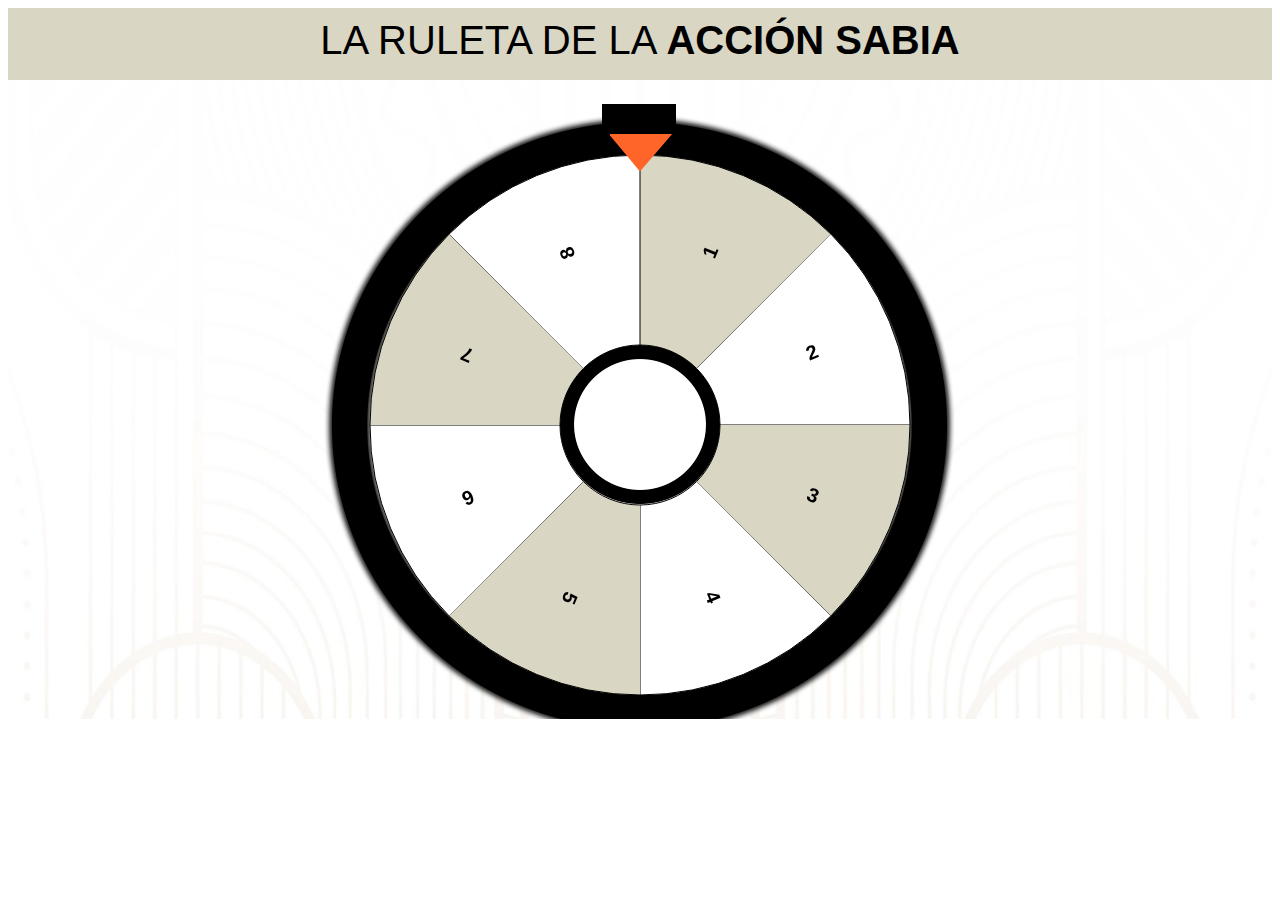
==== iframe.html @ e20a7a5d "modificacion css" ====
<!DOCTYPE html>
<html xmlns="http://www.w3.org/1999/xhtml">

<head>
    <style>
        .embed-container {
            position: relative;
            padding-bottom: 56.25%;
            height: 0;
            overflow: hidden;
        }

        .embed-container iframe {
            position: absolute;
            top: 0;
            left: 0;
            width: 100%;
            height: 100%;
        }
    </style>
</head>

<body>
    <div class="embed-container">
        <iframe src="index.html" frameborder="0" allowfullscreen></iframe>
    </div>
</body>
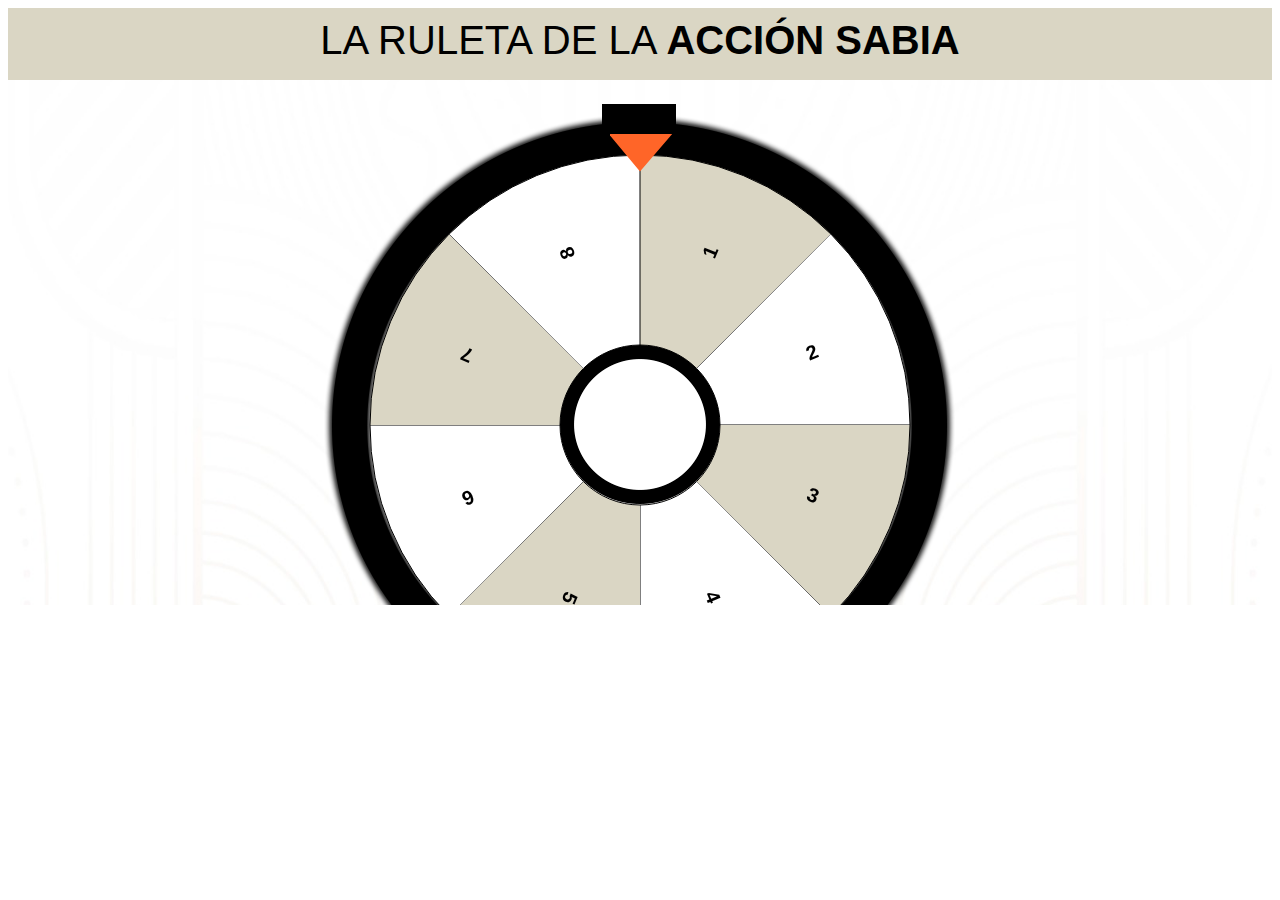
==== commit 9dcfe345: "modificaciones iframe" ====
--- a/iframe.html
+++ b/iframe.html
@@ -5,7 +5,7 @@
     <style>
         .embed-container {
             position: relative;
-            padding-bottom: 56.25%;
+            padding-bottom: 47.25%;
             height: 0;
             overflow: hidden;
         }
@@ -17,6 +17,57 @@
             width: 100%;
             height: 100%;
         }
+
+        /* Smartphones (portrait & landscape) 
+        #Dispositivo = Mayoría de teléfonos móviles (vertical y horizontal) 
+        #Resolución = B/w 320px to 479px */
+        @media (min-device-width : 320px) and (max-device-width : 480px) {
+            .embed-container{
+                height: 424px;
+            }
+            
+        }
+
+        /* #Dispositivo = Tablets de baja resolución y teléfonos Móviles (horizontal) 
+#Resolución = B/w 481px to 767px */
+        @media (min-width: 481px) and (max-width: 767px) {
+            .embed-container{
+                height: 424px;
+            }
+        }
+      
+
+        /* Smartphones (portrait) */
+        @media  (max-width : 320px) {
+            .embed-container{
+                height: 424px;
+            }
+        }
+
+        /* iPads (portrait & landscape) */
+        @media  (min-device-width : 768px) and (max-device-width : 1024px) {
+            .embed-container{
+                height: 424px;
+            }
+        }
+
+        /* iPads (landscape) 
+#Dispositivo = Tablets, Ipads (horizontal) 
+#Resolución = B/w 768px to 1024px */
+        @media  (min-device-width : 768px) and (max-device-width : 1024px) and (orientation : landscape) {
+            .embed-container{
+                height: 424px;
+            }
+        }
+
+        /* iPads (portrait) 
+#Dispositivo = Tablets, Ipads (vertical) 
+#Resolucion = B/w 768px to 1024px */
+        @media  (min-device-width : 768px) and (max-device-width : 1024px) and (orientation : portrait) {
+            .embed-container{
+                height: 424px;
+            }
+        }
     </style>
 </head>
 
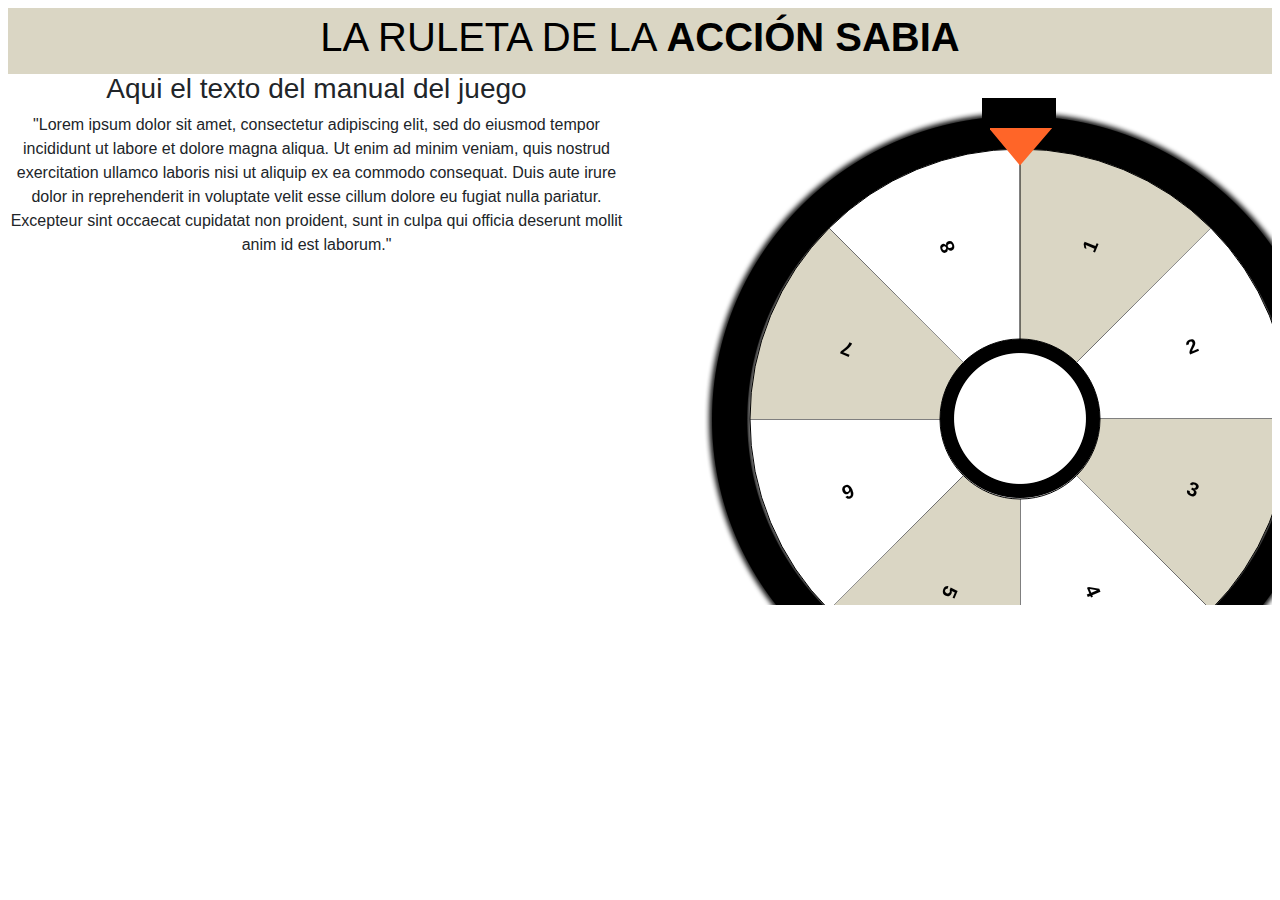
==== commit 62443e6f: "agregar textos" ====
--- a/iframe.html
+++ b/iframe.html
@@ -75,4 +75,5 @@
     <div class="embed-container">
         <iframe src="index.html" frameborder="0" allowfullscreen></iframe>
     </div>
+
 </body>